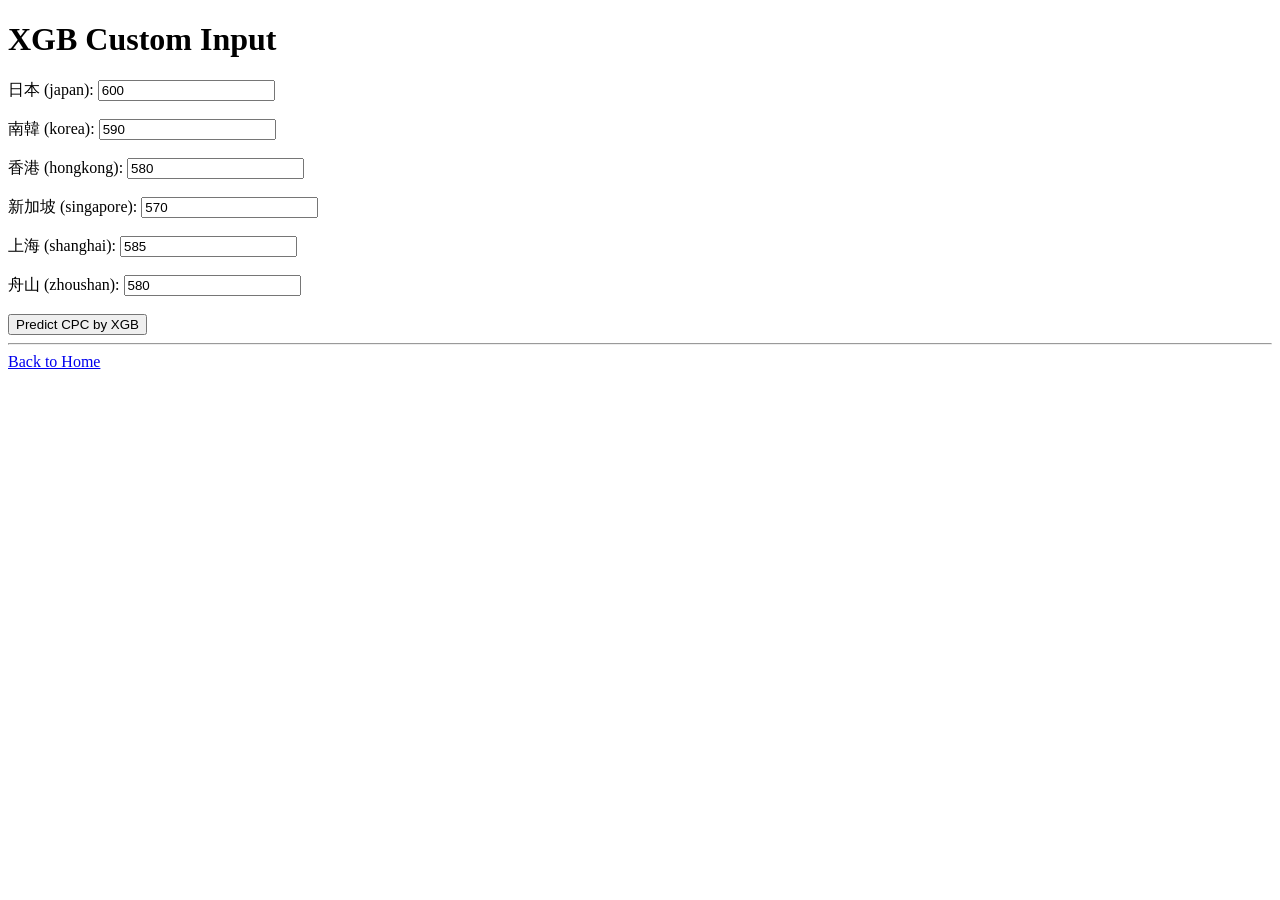
==== templates/xgb_form.html @ f64e09b5 "init commit" ====
<!DOCTYPE html>
<html lang="en">
<head>
    <meta charset="UTF-8" />
    <title>XGB 自訂輸入</title>
</head>
<body>
    <h1>XGB Custom Input</h1>
    <form action="/xgb_predict" method="POST">
      <label>日本 (japan): </label>
      <input type="text" name="japan" value="600"><br/><br/>

      <label>南韓 (korea): </label>
      <input type="text" name="korea" value="590"><br/><br/>

      <label>香港 (hongkong): </label>
      <input type="text" name="hongkong" value="580"><br/><br/>

      <label>新加坡 (singapore): </label>
      <input type="text" name="singapore" value="570"><br/><br/>

      <label>上海 (shanghai): </label>
      <input type="text" name="shanghai" value="585"><br/><br/>

      <label>舟山 (zhoushan): </label>
      <input type="text" name="zhoushan" value="580"><br/><br/>

      <!-- 送出 -->
      <button type="submit">Predict CPC by XGB</button>
    </form>

    <hr/>
    <a href="/">Back to Home</a>
</body>
</html>
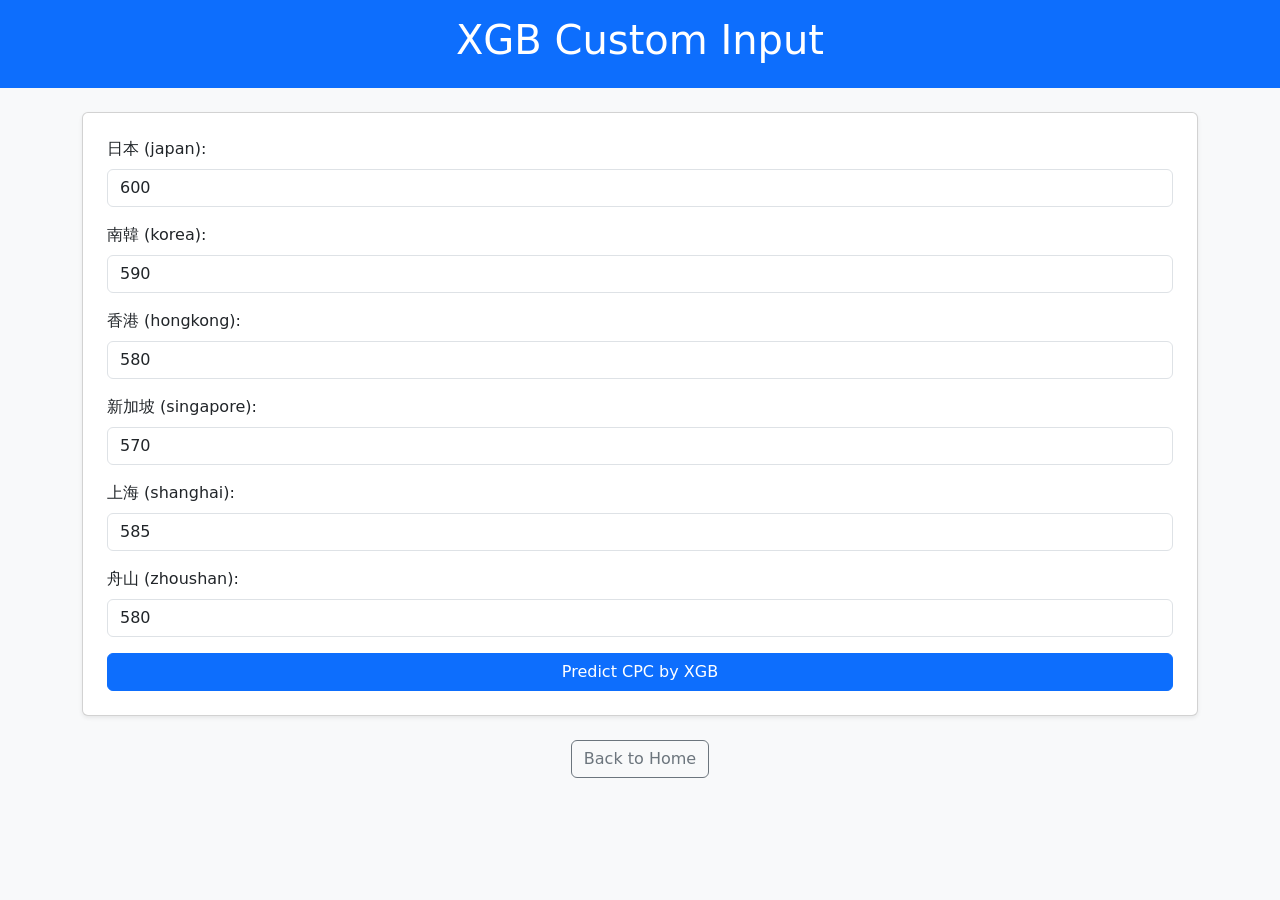
==== commit 5e46976f: "append + retrain功能合一，跳頁改為同頁loading，bootstrap美化" ====
--- a/templates/xgb_form.html
+++ b/templates/xgb_form.html
@@ -2,34 +2,49 @@
 <html lang="en">
 <head>
     <meta charset="UTF-8" />
+    <meta name="viewport" content="width=device-width, initial-scale=1.0">
     <title>XGB 自訂輸入</title>
+    <link href="https://cdn.jsdelivr.net/npm/bootstrap@5.3.1/dist/css/bootstrap.min.css" rel="stylesheet">
+    <script src="https://cdn.jsdelivr.net/npm/bootstrap@5.3.1/dist/js/bootstrap.bundle.min.js"></script>
 </head>
-<body>
-    <h1>XGB Custom Input</h1>
-    <form action="/xgb_predict" method="POST">
-      <label>日本 (japan): </label>
-      <input type="text" name="japan" value="600"><br/><br/>
+<body class="bg-light">
+    <header class="bg-primary text-white text-center py-3">
+        <h1>XGB Custom Input</h1>
+    </header>
 
-      <label>南韓 (korea): </label>
-      <input type="text" name="korea" value="590"><br/><br/>
+    <div class="container my-4">
+        <form action="/xgb_predict" method="POST" class="card p-4 shadow-sm">
+            <div class="mb-3">
+                <label for="japan" class="form-label">日本 (japan):</label>
+                <input type="text" id="japan" name="japan" class="form-control" value="600">
+            </div>
+            <div class="mb-3">
+                <label for="korea" class="form-label">南韓 (korea):</label>
+                <input type="text" id="korea" name="korea" class="form-control" value="590">
+            </div>
+            <div class="mb-3">
+                <label for="hongkong" class="form-label">香港 (hongkong):</label>
+                <input type="text" id="hongkong" name="hongkong" class="form-control" value="580">
+            </div>
+            <div class="mb-3">
+                <label for="singapore" class="form-label">新加坡 (singapore):</label>
+                <input type="text" id="singapore" name="singapore" class="form-control" value="570">
+            </div>
+            <div class="mb-3">
+                <label for="shanghai" class="form-label">上海 (shanghai):</label>
+                <input type="text" id="shanghai" name="shanghai" class="form-control" value="585">
+            </div>
+            <div class="mb-3">
+                <label for="zhoushan" class="form-label">舟山 (zhoushan):</label>
+                <input type="text" id="zhoushan" name="zhoushan" class="form-control" value="580">
+            </div>
 
-      <label>香港 (hongkong): </label>
-      <input type="text" name="hongkong" value="580"><br/><br/>
+            <button type="submit" class="btn btn-primary w-100">Predict CPC by XGB</button>
+        </form>
 
-      <label>新加坡 (singapore): </label>
-      <input type="text" name="singapore" value="570"><br/><br/>
-
-      <label>上海 (shanghai): </label>
-      <input type="text" name="shanghai" value="585"><br/><br/>
-
-      <label>舟山 (zhoushan): </label>
-      <input type="text" name="zhoushan" value="580"><br/><br/>
-
-      <!-- 送出 -->
-      <button type="submit">Predict CPC by XGB</button>
-    </form>
-
-    <hr/>
-    <a href="/">Back to Home</a>
+        <div class="text-center mt-4">
+            <a href="/" class="btn btn-outline-secondary">Back to Home</a>
+        </div>
+    </div>
 </body>
-</html>+</html>
